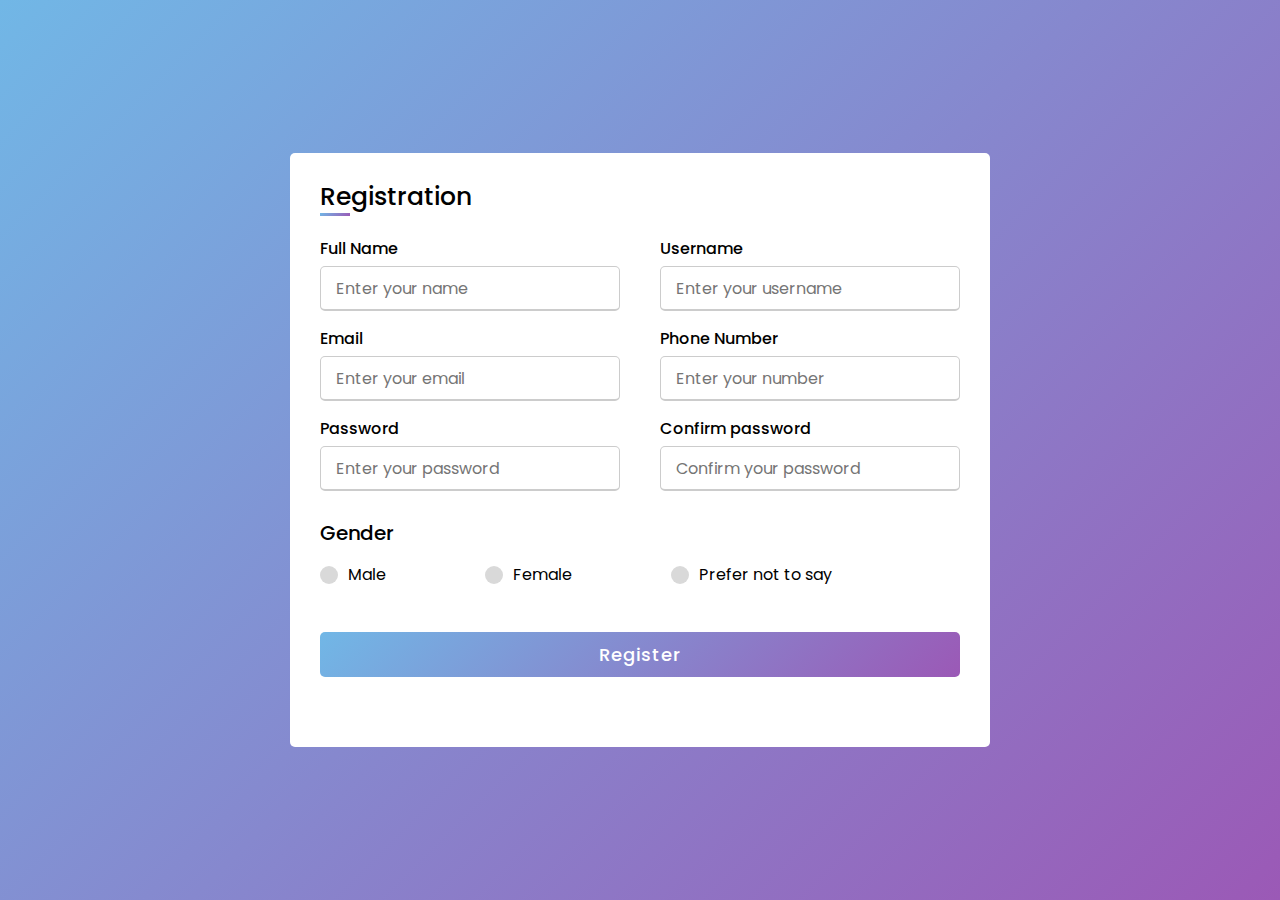
==== frontend/index.html @ 020fe815 "Klein beetje frontend (Daan)" ====
<!DOCTYPE html>
<html lang="en" dir="ltr">
    <head>
    <meta charset="UTF-8">
    <title>Responsive Registration Form | Daan van Dijk</title>
    <link rel="stylesheet" href="style.css">
     <meta name="viewport" content="width=device-width, initial-scale=1.0">
    </head>
<body>
    <div class="container">
        <div class="title">Registration</div>
        <form action="#">
            <div class="user-details">
                <div class="input-box">
                    <span class="details">Full Name</span>
                    <input type="text" placeholder="Enter your name" required>
                </div>
                <div class="input-box">
                    <span class="details">Username</span>
                    <input type="text" placeholder="Enter your username" required>
                </div>
                <div class="input-box">
                    <span class="details">Email</span>
                    <input type="text" placeholder="Enter your email" required>
                </div>
                <div class="input-box">
                    <span class="details">Phone Number</span>
                    <input type="text" placeholder="Enter your number" required>
                </div>
                <div class="input-box">
                    <span class="details">Password</span>
                    <input type="text" placeholder="Enter your password" required>
                </div>
                <div class="input-box">
                    <span class="details">Confirm password</span>
                    <input type="text" placeholder="Confirm your password" required>
                </div>
            </div>
            <div class="gender-details">
                <input type="radio" name="gender" id="dot-1">
                <input type="radio" name="gender" id="dot-2">
                <input type="radio" name="gender" id="dot-3">
                <span class="gender-title">Gender</span>
                <div class="category">
                    <label for="dot-1">
                        <span class="dot one"></span>
                        <span class="gender">Male</span>
                    </label>
                    <label for="dot-2">
                        <span class="dot two"></span>
                        <span class="gender">Female</span>
                    </label>
                    <label for="dot-3">
                        <span class="dot three"></span>
                        <span class="gender">Prefer not to say</span>
                    </label>
                </div>
            </div>
            <div class="button">
                <input type="submit" value="Register">
            </div>

        </form>
    </div>

</body>
</html>
---- frontend/style.css ----
@import url('https://fonts.googleapis.com/css2?family=Poppins:wght@200;300;400;500;600;700&display=swap');
*{
  margin: 0;
  padding: 0;
  box-sizing: border-box;
  font-family: 'Poppins',sans-serif;
}
body{
  display: flex;
  height: 100vh;
  justify-content: center;
  align-items: center;
  padding: 10px;
  background: linear-gradient(135deg, #71b7e6, #9b59b6);
}
.container{
  max-width: 700px;
  width: 100%;
  background: #fff;
  padding: 25px 30px;
  border-radius: 5px;
}
.container .title{
  font-size: 25px;
  font-weight: 500;
  position: relative;
}
.container .title::before{
  content: '';
  position: absolute;
  left: 0;
  bottom: 0;
  height: 3px;
  width: 30px;
  background: linear-gradient(135deg, #71b7e6, #9b59b6);
}
.container form .user-details{
  display: flex;
  flex-wrap: wrap;
  justify-content: space-between;
  margin: 20px 0 12px 0;
}
form .user-details .input-box{
  margin-bottom: 15px;
  width: calc(100% / 2 - 20px);
}
.user-details .input-box .details{
  display: block;
  font-weight: 500;
  margin-bottom: 5px;
}

.user-details .input-box input{
  height: 45px;
  width: 100%;
  outline: none;
  border-radius: 5px;
  border: 1px solid #ccc;
  padding-left: 15px;
  font-size: 16px;
  border-bottom-width: 2px;
  transition: all 0.3s ease;
}
.user-details .input-box input:focus,
.user-details .input-box input:valid{
  border-color: #9b59b6;
}

form .gender-details .gender-title{
  font-size: 20px;
  font-weight: 500;
}
form .gender-details .category{
  display: flex;
  width: 80%;
  margin: 14px 0;
  justify-content: space-between;
}
.gender-details .category label{
  display: flex;
  align-items: center;
}
.gender-details .category .dot{
  height: 18px;
  width: 18px;
  background: #d9d9d9;
  border-radius: 50%;
  margin-right: 10px;
  border: 5px solid transparent;
  transition: all 0.3s ease;
}
#dot-1:checked ~ .category .one,
#dot-2:checked ~ .category .two,
#dot-3:checked ~ .category .three{
  border-color: #d9d9d9;
  background: #9b59b6;
}
form input[type="radio"]{
  display: none;
}
form .button{
  height: 45px;
  margin: 45px 0;
}
form .button input{
  height: 100%;
  width: 100%;
  outline: none;
  color: #fff;
  border: none;
  font-size: 18px;
  font-weight: 500;
  border-radius: 5px;
  letter-spacing: 1px;
  background: linear-gradient(135deg, #71b7e6, #9b59b6);
}
form .button input:hover{
    background: linear-gradient(135deg, #71b7e6, #9b59b6);

}
@media (max-width: 584px) {
  .container{
    max-width: 100%;
  }
  form .user-details .input-box{
    margin-bottom: 15px;
    width: 100%;
  }
  form .gender-details .category{
    width: 100%;
  }
  .container form .user-details{
    max-height: 300px;
    overflow-y: scroll;
  }
  .user-details::-webkit-scrollbar{
    width: 0;
  }
}
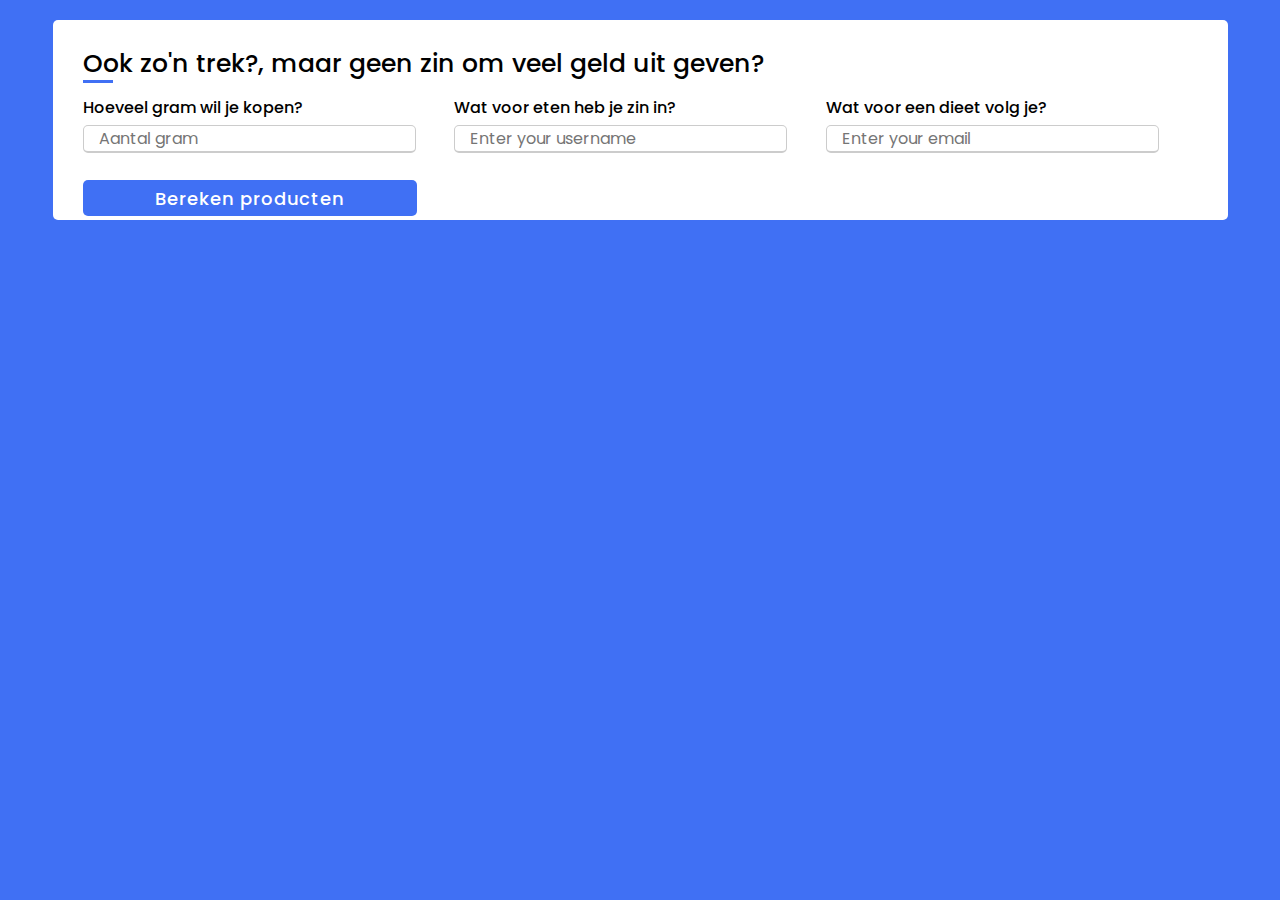
==== commit cd60dce2: "Frontend volledig compleet (Daan)" ====
--- a/frontend/index.html
+++ b/frontend/index.html
@@ -4,63 +4,36 @@
     <meta charset="UTF-8">
     <title>Responsive Registration Form | Daan van Dijk</title>
     <link rel="stylesheet" href="style.css">
+        <script src="script.js" defer></script>
      <meta name="viewport" content="width=device-width, initial-scale=1.0">
     </head>
 <body>
     <div class="container">
-        <div class="title">Registration</div>
-        <form action="#">
+        <div class="title">Ook zo'n trek?, maar geen zin om veel geld uit geven?</div>
+
+        <form class="form" id="myForm" action="#">
             <div class="user-details">
                 <div class="input-box">
-                    <span class="details">Full Name</span>
-                    <input type="text" placeholder="Enter your name" required>
+                    <span class="details">Hoeveel gram wil je kopen?</span>
+                    <input id="gram" type="text" placeholder="Aantal gram" required>
                 </div>
                 <div class="input-box">
-                    <span class="details">Username</span>
-                    <input type="text" placeholder="Enter your username" required>
+                    <span class="details">Wat voor eten heb je zin in?</span>
+                    <input id="categorie" type="text" placeholder="Enter your username" required>
                 </div>
                 <div class="input-box">
-                    <span class="details">Email</span>
-                    <input type="text" placeholder="Enter your email" required>
-                </div>
-                <div class="input-box">
-                    <span class="details">Phone Number</span>
-                    <input type="text" placeholder="Enter your number" required>
-                </div>
-                <div class="input-box">
-                    <span class="details">Password</span>
-                    <input type="text" placeholder="Enter your password" required>
-                </div>
-                <div class="input-box">
-                    <span class="details">Confirm password</span>
-                    <input type="text" placeholder="Confirm your password" required>
+                    <span class="details">Wat voor een dieet volg je?</span>
+                    <input id="dieet" type="text" placeholder="Enter your email" required>
                 </div>
             </div>
-            <div class="gender-details">
-                <input type="radio" name="gender" id="dot-1">
-                <input type="radio" name="gender" id="dot-2">
-                <input type="radio" name="gender" id="dot-3">
-                <span class="gender-title">Gender</span>
-                <div class="category">
-                    <label for="dot-1">
-                        <span class="dot one"></span>
-                        <span class="gender">Male</span>
-                    </label>
-                    <label for="dot-2">
-                        <span class="dot two"></span>
-                        <span class="gender">Female</span>
-                    </label>
-                    <label for="dot-3">
-                        <span class="dot three"></span>
-                        <span class="gender">Prefer not to say</span>
-                    </label>
-                </div>
-            </div>
-            <div class="button">
-                <input type="submit" value="Register">
-            </div>
+                <button type="submit" value="Bereken producten">Bereken producten</button>
+        </form>
+    </div>
 
-        </form>
+    <div id="storage" class="storage">
+       <h3 id="title" class="title"> Aanbevolen producten </h3>
+       <div class="products-container" id="app">
+       </div>
     </div>
 
 </body>
--- a/frontend/style.css
+++ b/frontend/style.css
@@ -5,20 +5,22 @@
   box-sizing: border-box;
   font-family: 'Poppins',sans-serif;
 }
+
 body{
   display: flex;
   height: 100vh;
   justify-content: center;
-  align-items: center;
-  padding: 10px;
-  background: linear-gradient(135deg, #71b7e6, #9b59b6);
+  padding: 20px;
+  background: #4070f4;
 }
 .container{
-  max-width: 700px;
+  max-width: 1175px;
   width: 100%;
+  height: 200px;
   background: #fff;
   padding: 25px 30px;
   border-radius: 5px;
+  position: relative;
 }
 .container .title{
   font-size: 25px;
@@ -32,13 +34,12 @@
   bottom: 0;
   height: 3px;
   width: 30px;
-  background: linear-gradient(135deg, #71b7e6, #9b59b6);
+  background: #4070f4;
 }
 .container form .user-details{
   display: flex;
-  flex-wrap: wrap;
   justify-content: space-between;
-  margin: 20px 0 12px 0;
+  margin: 12px 0 12px 0;
 }
 form .user-details .input-box{
   margin-bottom: 15px;
@@ -51,8 +52,6 @@
 }
 
 .user-details .input-box input{
-  height: 45px;
-  width: 100%;
   outline: none;
   border-radius: 5px;
   border: 1px solid #ccc;
@@ -63,61 +62,104 @@
 }
 .user-details .input-box input:focus,
 .user-details .input-box input:valid{
-  border-color: #9b59b6;
-}
-
-form .gender-details .gender-title{
-  font-size: 20px;
-  font-weight: 500;
-}
-form .gender-details .category{
-  display: flex;
-  width: 80%;
-  margin: 14px 0;
-  justify-content: space-between;
-}
-.gender-details .category label{
-  display: flex;
-  align-items: center;
-}
-.gender-details .category .dot{
-  height: 18px;
-  width: 18px;
-  background: #d9d9d9;
-  border-radius: 50%;
-  margin-right: 10px;
-  border: 5px solid transparent;
-  transition: all 0.3s ease;
-}
-#dot-1:checked ~ .category .one,
-#dot-2:checked ~ .category .two,
-#dot-3:checked ~ .category .three{
-  border-color: #d9d9d9;
-  background: #9b59b6;
+  border-color: #4070f4;
 }
 form input[type="radio"]{
   display: none;
 }
-form .button{
+form {
   height: 45px;
-  margin: 45px 0;
-}
-form .button input{
-  height: 100%;
-  width: 100%;
-  outline: none;
-  color: #fff;
+  margin: 10px 0;
+}
+form button{
+  height: 80%;
+  width: 30%;
+  color: white;
   border: none;
   font-size: 18px;
   font-weight: 500;
   border-radius: 5px;
   letter-spacing: 1px;
-  background: linear-gradient(135deg, #71b7e6, #9b59b6);
-}
-form .button input:hover{
-    background: linear-gradient(135deg, #71b7e6, #9b59b6);
-
-}
+  background: #4070f4;
+  cursor: pointer;
+}
+
+form button:hover{
+    background: #4070f4;
+
+}
+.storage{
+   display: none;
+   width: 1175px;
+   margin-top: 240px;
+   margin-left: auto;
+   margin-right: auto;
+   padding:25px 30px;
+   position: absolute;
+   background: white;
+   border-radius: 5px;
+}
+
+.storage .title{
+   display: none;
+   font-size: 2rem;
+   color:black;
+   margin-bottom: 3rem;
+   margin-top: 10px;
+   text-align: center;
+}
+
+.storage .products-container{
+   display: grid;
+   grid-auto-rows: 280px;
+   grid-template-columns: repeat(auto-fill, minmax(15rem, 1fr));
+   gap:2rem;
+}
+
+.storage .products-container .product{
+   text-align: center;
+   align-items: center;
+   padding:3rem 2rem;
+   background: #fff;
+   box-shadow: 0 .5rem 1rem rgba(0,0,0,.1);
+   outline: .1rem solid #ccc;
+   outline-offset: -1.5rem;
+   height: 100%;
+   width: 100%;
+   border-radius: 5px;
+
+}
+
+.storage .products-container .product:hover{
+   outline: .2rem solid #222;
+   outline-offset: 0;
+}
+
+.storage .products-container .product img{
+   height: 60%;
+   margin: auto;
+}
+
+.storage .products-container .product:hover img{
+   transform: scale(.9);
+}
+
+.storage .products-container .product h3{
+   padding:.5rem 0;
+   font-size: 0.9rem;
+   color:#444;
+}
+
+.storage .products-container .product:hover h3{
+   color:#27ae60;
+}
+
+.storage .products-container .product .price{
+   font-size: 1.2rem;
+   color:#444;
+}
+
+
 @media (max-width: 584px) {
   .container{
     max-width: 100%;
@@ -137,3 +179,29 @@
     width: 0;
   }
 }
+
+@media (max-width:991px){
+
+   html{
+      font-size: 55%;
+   }
+
+}
+
+@media (max-width:768px){
+
+   .products-preview .preview img{
+      height: 25rem;
+   }
+
+}
+
+@media (max-width:450px){
+
+   html{
+      font-size: 50%;
+   }
+
+}
+
+
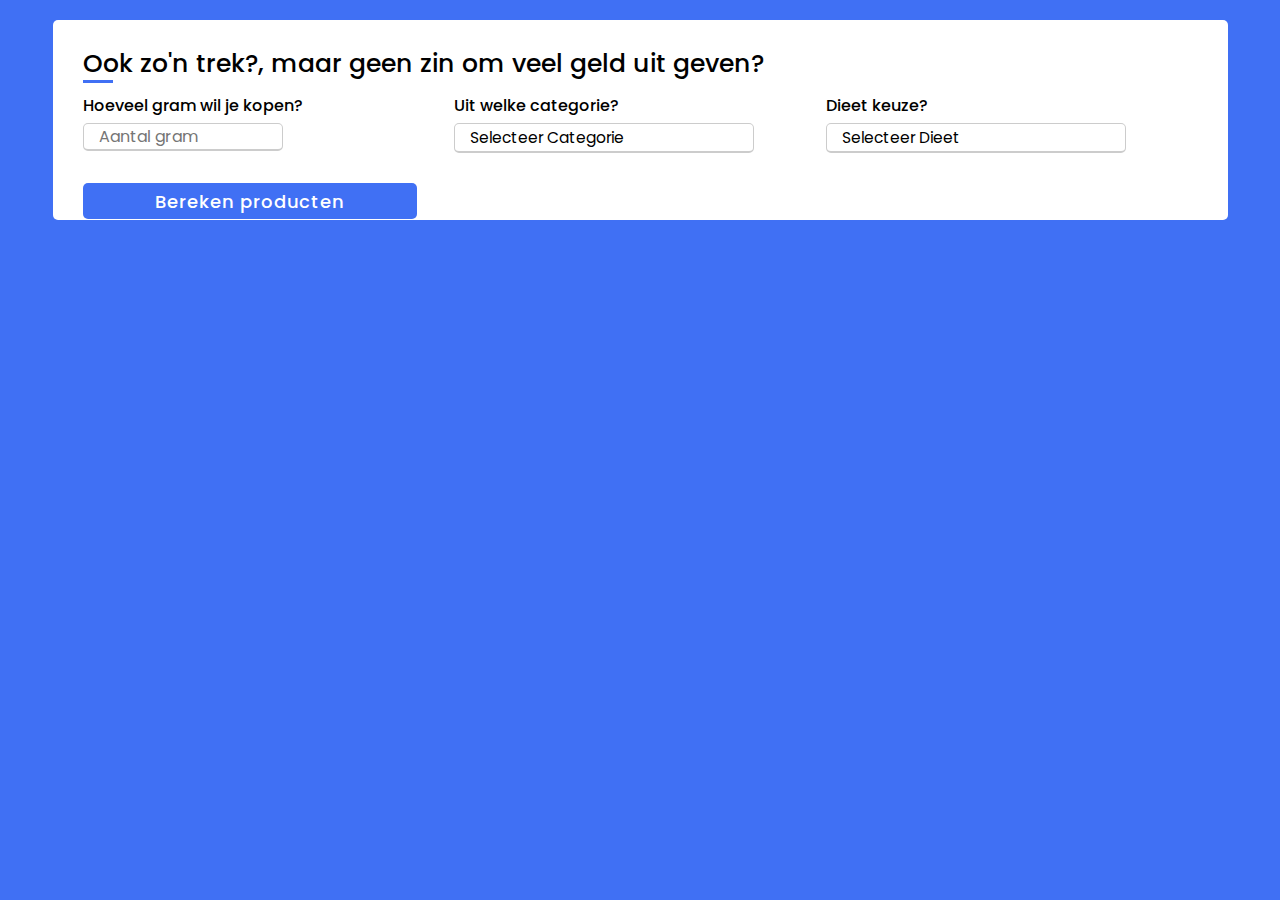
==== commit 90c60720: "Frontend aangepast + database volledig af (Daan)" ====
--- a/frontend/index.html
+++ b/frontend/index.html
@@ -4,6 +4,8 @@
     <meta charset="UTF-8">
     <title>Responsive Registration Form | Daan van Dijk</title>
     <link rel="stylesheet" href="style.css">
+    <link rel="stylesheet" href="https://unicons.iconscout.com/release/v4.0.0/css/line.css">
+
         <script src="script.js" defer></script>
      <meta name="viewport" content="width=device-width, initial-scale=1.0">
     </head>
@@ -13,19 +15,39 @@
 
         <form class="form" id="myForm" action="#">
             <div class="user-details">
+
                 <div class="input-box">
                     <span class="details">Hoeveel gram wil je kopen?</span>
                     <input id="gram" type="text" placeholder="Aantal gram" required>
                 </div>
+
                 <div class="input-box">
-                    <span class="details">Wat voor eten heb je zin in?</span>
-                    <input id="categorie" type="text" placeholder="Enter your username" required>
+                    <span class="details">Uit welke categorie?</span>
+
+                    <div class="select-btn">
+                        <span>Selecteer Categorie</span>
+                            <i class="uil uil-angle-down"></i>
+                    </div>
+                    <div class="content">
+                    <ul class="options"></ul>
+                    </div>
+
                 </div>
+
                 <div class="input-box">
-                    <span class="details">Wat voor een dieet volg je?</span>
-                    <input id="dieet" type="text" placeholder="Enter your email" required>
+                    <span class="details">Dieet keuze?</span>
+
+                    <div class="select-btn" id="dieet">
+                        <span>Selecteer Dieet</span>
+                            <i class="uil uil-angle-down"></i>
+                    </div>
+                    <div class="content">
+                    <ul class="options"></ul>
+                    </div>
                 </div>
+
             </div>
+
                 <button type="submit" value="Bereken producten">Bereken producten</button>
         </form>
     </div>
--- a/frontend/style.css
+++ b/frontend/style.css
@@ -39,7 +39,7 @@
 .container form .user-details{
   display: flex;
   justify-content: space-between;
-  margin: 12px 0 12px 0;
+  margin: 12px 0 12;
 }
 form .user-details .input-box{
   margin-bottom: 15px;
@@ -59,6 +59,7 @@
   font-size: 16px;
   border-bottom-width: 2px;
   transition: all 0.3s ease;
+  width: 200px;
 }
 .user-details .input-box input:focus,
 .user-details .input-box input:valid{
@@ -82,6 +83,7 @@
   letter-spacing: 1px;
   background: #4070f4;
   cursor: pointer;
+  position: relative;
 }
 
 form button:hover{
@@ -204,4 +206,109 @@
 
 }
 
-
+::selection{
+  color: #fff;
+  background: #4285f4;
+}
+.wrapper{
+  width: 370px;
+  margin: 85px auto 0;
+}
+.select-btn, li{
+  margin-bottom: 15px;
+  width: 300px;
+  display: flex;
+  align-items: center;
+  cursor: pointer;
+}
+.select-btn{
+  outline: none;
+  border-radius: 5px;
+  border: 1px solid #ccc;
+  padding-left: 15px;
+  font-size: 15.5px;
+  border-bottom-width: 2px;
+  transition: all 0.3s ease;
+  height: 30px;
+  width: 300px;
+  margin-bottom: 15px;
+}
+.select-btn i{
+  font-size: 17px;
+  transition: transform 0.3s linear;
+}
+.user-details.active .select-btn i{
+  transform: rotate(-180deg);
+}
+.content{
+  display: none;
+  padding: 20px;
+  margin-top: 15px;
+  background: #fff;
+  border-radius: 7px;
+  box-shadow: 0 10px 25px rgba(0,0,0,0.1);
+  width: 300px;
+}
+.user-details.active .content{
+  display: block;
+}
+.content .search{
+  position: relative;
+}
+.search i{
+  top: 50%;
+  left: 15px;
+  color: #999;
+  font-size: 20px;
+  pointer-events: none;
+  transform: translateY(-50%);
+  position: absolute;
+}
+.search input{
+  height: 50px;
+  outline: none;
+  font-size: 17px;
+  border-radius: 5px;
+  padding: 0 20px 0 43px;
+  border: 1px solid #B3B3B3;
+}
+.search input:focus{
+  padding-left: 42px;
+  border: 2px solid #4285f4;
+}
+.search input::placeholder{
+  color: #bfbfbf;
+}
+.content .options{
+  margin-top: 10px;
+  max-height: 250px;
+  overflow-y: auto;
+  padding-right: 7px;
+}
+.options::-webkit-scrollbar{
+  width: 7px;
+  height: 7px;
+}
+.options::-webkit-scrollbar-track{
+  background: #f1f1f1;
+  border-radius: 25px;
+  width: 7px;
+}
+.options::-webkit-scrollbar-thumb{
+  background: #ccc;
+  border-radius: 25px;
+  width: 7px;
+}
+.options::-webkit-scrollbar-thumb:hover{
+  background: #b3b3b3;
+  width: 7px;
+}
+.options li{
+  height: 20px;
+  padding: 0 10px;
+  font-size: 13px;
+}
+.options li:hover, li.selected{
+  border-radius: 10px;
+  background: #f2f2f2;
+}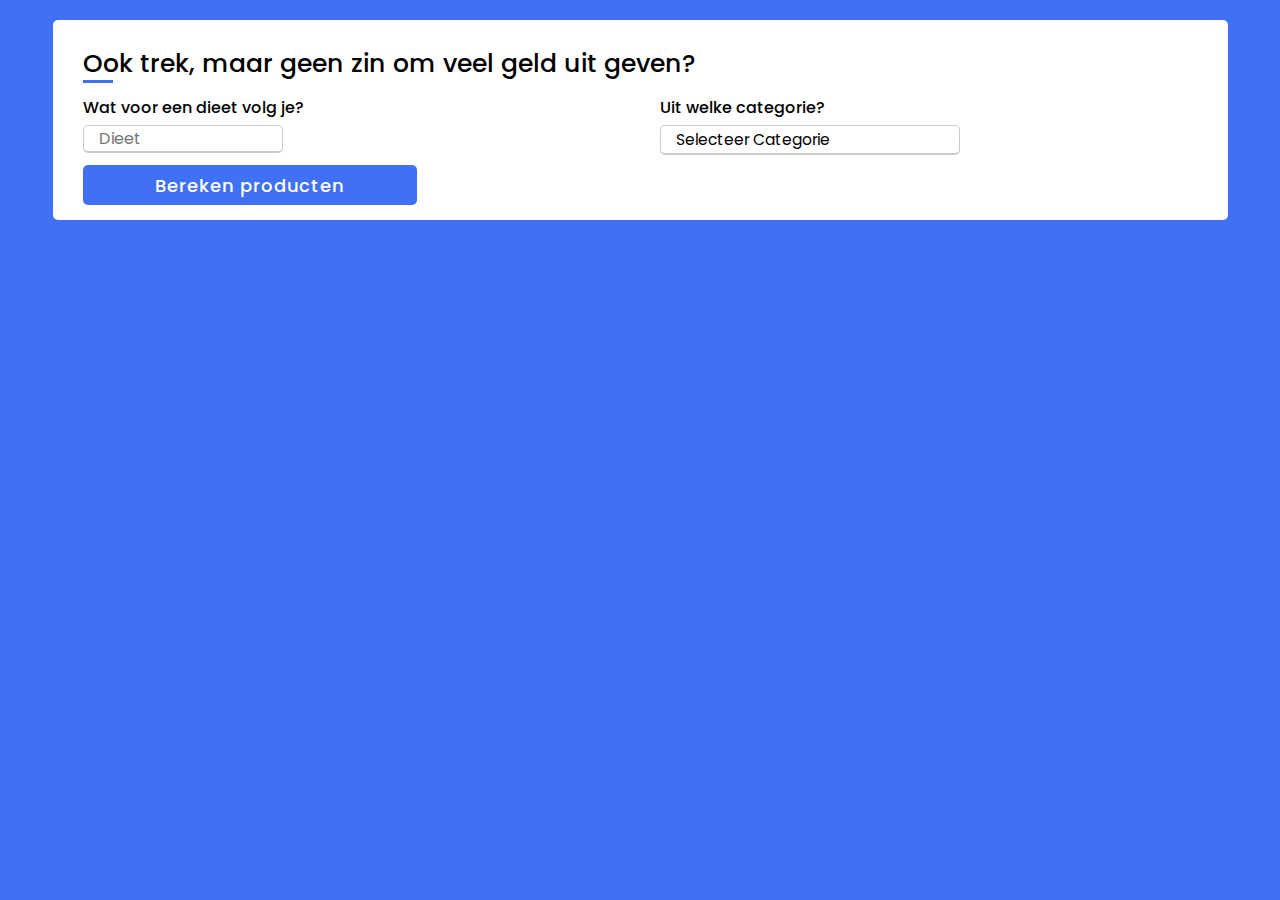
==== commit 41b4441a: "Frontend select schema toegevoegd" ====
--- a/frontend/index.html
+++ b/frontend/index.html
@@ -2,7 +2,7 @@
 <html lang="en" dir="ltr">
     <head>
     <meta charset="UTF-8">
-    <title>Responsive Registration Form | Daan van Dijk</title>
+    <title> Knapsack problem | Daan van Dijk</title>
     <link rel="stylesheet" href="style.css">
     <link rel="stylesheet" href="https://unicons.iconscout.com/release/v4.0.0/css/line.css">
 
@@ -11,34 +11,26 @@
     </head>
 <body>
     <div class="container">
-        <div class="title">Ook zo'n trek?, maar geen zin om veel geld uit geven?</div>
+        <div class="title">Ook trek, maar geen zin om veel geld uit geven?</div>
 
         <form class="form" id="myForm" action="#">
-            <div class="user-details">
+            <div class="user-details" id="foo\bar">
 
                 <div class="input-box">
+                    <span class="details">Wat voor een dieet volg je?</span>
+                    <input id="dieet" type="text" placeholder="Dieet" required>
+                </div>
+
+<!--                <div class="input-box">
                     <span class="details">Hoeveel gram wil je kopen?</span>
                     <input id="gram" type="text" placeholder="Aantal gram" required>
-                </div>
+                </div>-->
 
                 <div class="input-box">
                     <span class="details">Uit welke categorie?</span>
 
-                    <div class="select-btn">
+                    <div class="select-btn" id="input-categorie">
                         <span>Selecteer Categorie</span>
-                            <i class="uil uil-angle-down"></i>
-                    </div>
-                    <div class="content">
-                    <ul class="options"></ul>
-                    </div>
-
-                </div>
-
-                <div class="input-box">
-                    <span class="details">Dieet keuze?</span>
-
-                    <div class="select-btn" id="dieet">
-                        <span>Selecteer Dieet</span>
                             <i class="uil uil-angle-down"></i>
                     </div>
                     <div class="content">
@@ -46,10 +38,10 @@
                     </div>
                 </div>
 
+
             </div>
-
-                <button type="submit" value="Bereken producten">Bereken producten</button>
         </form>
+        <button id="button-products" type="click" value="Bereken producten">Bereken producten</button>
     </div>
 
     <div id="storage" class="storage">
--- a/frontend/style.css
+++ b/frontend/style.css
@@ -39,7 +39,7 @@
 .container form .user-details{
   display: flex;
   justify-content: space-between;
-  margin: 12px 0 12;
+  margin: 12px 0 12px 0;
 }
 form .user-details .input-box{
   margin-bottom: 15px;
@@ -72,9 +72,12 @@
   height: 45px;
   margin: 10px 0;
 }
-form button{
-  height: 80%;
+
+button{
+  margin-top: 15px;
+  height: 40px;
   width: 30%;
+  margin-right: 25px;
   color: white;
   border: none;
   font-size: 18px;
